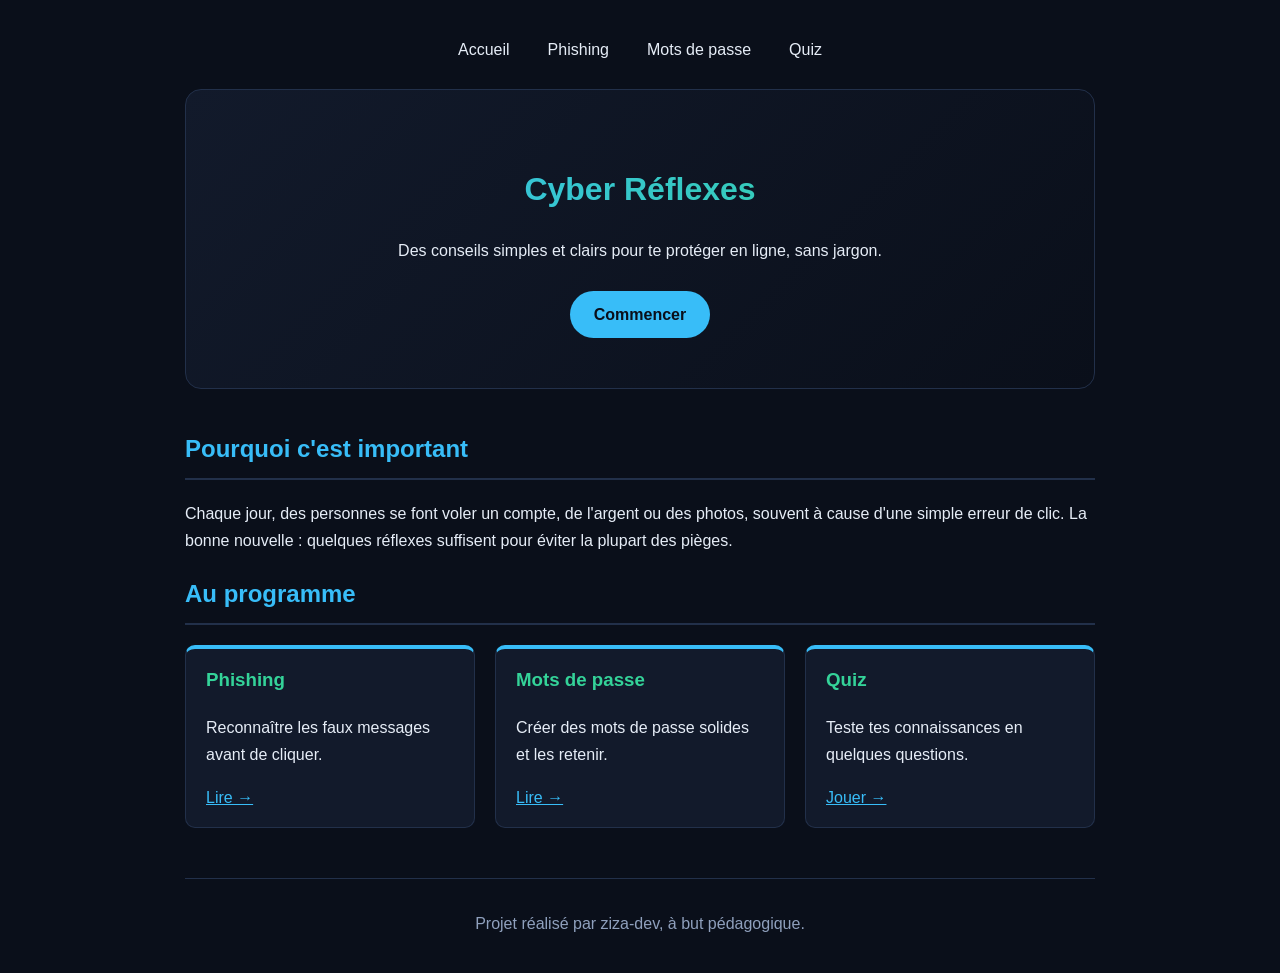
==== index.html @ 33cdb9ea "Add files via upload" ====
<!DOCTYPE html>
<html lang="fr">
<head>
  <meta charset="UTF-8">
  <meta name="viewport" content="width=device-width, initial-scale=1.0">
  <title>Cyber Réflexes | Se protéger en ligne</title>
  <link rel="stylesheet" href="style.css">
</head>
<body>
  <nav>
    <a href="index.html">Accueil</a>
    <a href="phishing.html">Phishing</a>
    <a href="mots-de-passe.html">Mots de passe</a>
    <a href="quiz.html">Quiz</a>
  </nav>

  <header class="hero">
    <h1>Cyber Réflexes</h1>
    <p>Des conseils simples et clairs pour te protéger en ligne, sans jargon.</p>
    <a class="bouton" href="phishing.html">Commencer</a>
  </header>

  <main>
    <section>
      <h2>Pourquoi c'est important</h2>
      <p>Chaque jour, des personnes se font voler un compte, de l'argent ou des photos, souvent à cause d'une simple erreur de clic. La bonne nouvelle : quelques réflexes suffisent pour éviter la plupart des pièges.</p>
    </section>

    <section>
      <h2>Au programme</h2>
      <div class="grille">
        <div class="carte">
          <h3>Phishing</h3>
          <p>Reconnaître les faux messages avant de cliquer.</p>
          <a href="phishing.html">Lire →</a>
        </div>
        <div class="carte">
          <h3>Mots de passe</h3>
          <p>Créer des mots de passe solides et les retenir.</p>
          <a href="mots-de-passe.html">Lire →</a>
        </div>
        <div class="carte">
          <h3>Quiz</h3>
          <p>Teste tes connaissances en quelques questions.</p>
          <a href="quiz.html">Jouer →</a>
        </div>
      </div>
    </section>
  </main>

  <footer>
    <p>Projet réalisé par ziza-dev, à but pédagogique.</p>
  </footer>
</body>
</html>
---- style.css ----
:root {
  --fond: #0a0f1a;
  --carte: #121a2b;
  --bordure: #22304a;
  --texte: #e6edf7;
  --texte-doux: #8fa0bd;
  --accent: #38bdf8;
  --vert: #34d399;
  --alerte: #f87171;
}

* { box-sizing: border-box; }
html { scroll-behavior: smooth; }

body {
  font-family: Arial, sans-serif;
  background-color: var(--fond);
  color: var(--texte);
  max-width: 950px;
  margin: 0 auto;
  padding: 20px;
  line-height: 1.7;
}

a { color: var(--accent); }

nav {
  display: flex;
  flex-wrap: wrap;
  justify-content: center;
  gap: 10px;
  padding: 10px 0 20px;
}

nav a {
  color: var(--texte);
  text-decoration: none;
  padding: 6px 14px;
  border-radius: 20px;
}

nav a:hover {
  background-color: var(--accent);
  color: #0a0f1a;
}

.hero {
  text-align: center;
  padding: 50px 20px;
  background: linear-gradient(135deg, #121a2b, #0a0f1a);
  border: 1px solid var(--bordure);
  border-radius: 16px;
  margin-bottom: 40px;
}

h1 {
  background: linear-gradient(90deg, var(--accent), var(--vert));
  -webkit-background-clip: text;
  background-clip: text;
  color: transparent;
}

h2 {
  color: var(--accent);
  border-bottom: 2px solid var(--bordure);
  padding-bottom: 8px;
}

h3 { color: var(--vert); }

.bouton {
  display: inline-block;
  background-color: var(--accent);
  color: #0a0f1a;
  text-decoration: none;
  font-weight: bold;
  padding: 10px 24px;
  border-radius: 25px;
  margin-top: 10px;
}

.bouton:hover { opacity: 0.85; }

.grille {
  display: grid;
  grid-template-columns: repeat(auto-fit, minmax(250px, 1fr));
  gap: 20px;
}

.carte {
  background-color: var(--carte);
  border: 1px solid var(--bordure);
  border-top: 4px solid var(--accent);
  border-radius: 10px;
  padding: 15px 20px;
}

.carte:hover { border-top-color: var(--vert); }
.carte h3 { margin-top: 0; }

.alerte {
  background-color: rgba(248, 113, 113, 0.1);
  border-left: 4px solid var(--alerte);
  border-radius: 8px;
  padding: 12px 18px;
}

.astuce {
  background-color: rgba(52, 211, 153, 0.1);
  border-left: 4px solid var(--vert);
  border-radius: 8px;
  padding: 12px 18px;
}

footer {
  text-align: center;
  color: var(--texte-doux);
  margin-top: 50px;
  padding-top: 15px;
  border-top: 1px solid var(--bordure);
}

.etapes {
  counter-reset: etape;
  list-style: none;
  padding: 0;
}

.etapes li {
  counter-increment: etape;
  background-color: var(--carte);
  border: 1px solid var(--bordure);
  border-radius: 10px;
  padding: 12px 16px 12px 55px;
  margin-bottom: 12px;
  position: relative;
}

.etapes li::before {
  content: counter(etape);
  position: absolute;
  left: 14px;
  top: 12px;
  background-color: var(--accent);
  color: #0a0f1a;
  font-weight: bold;
  width: 28px;
  height: 28px;
  border-radius: 50%;
  text-align: center;
  line-height: 28px;
}

input[type="text"] {
  width: 100%;
  padding: 12px;
  font-size: 1em;
  background-color: var(--carte);
  color: var(--texte);
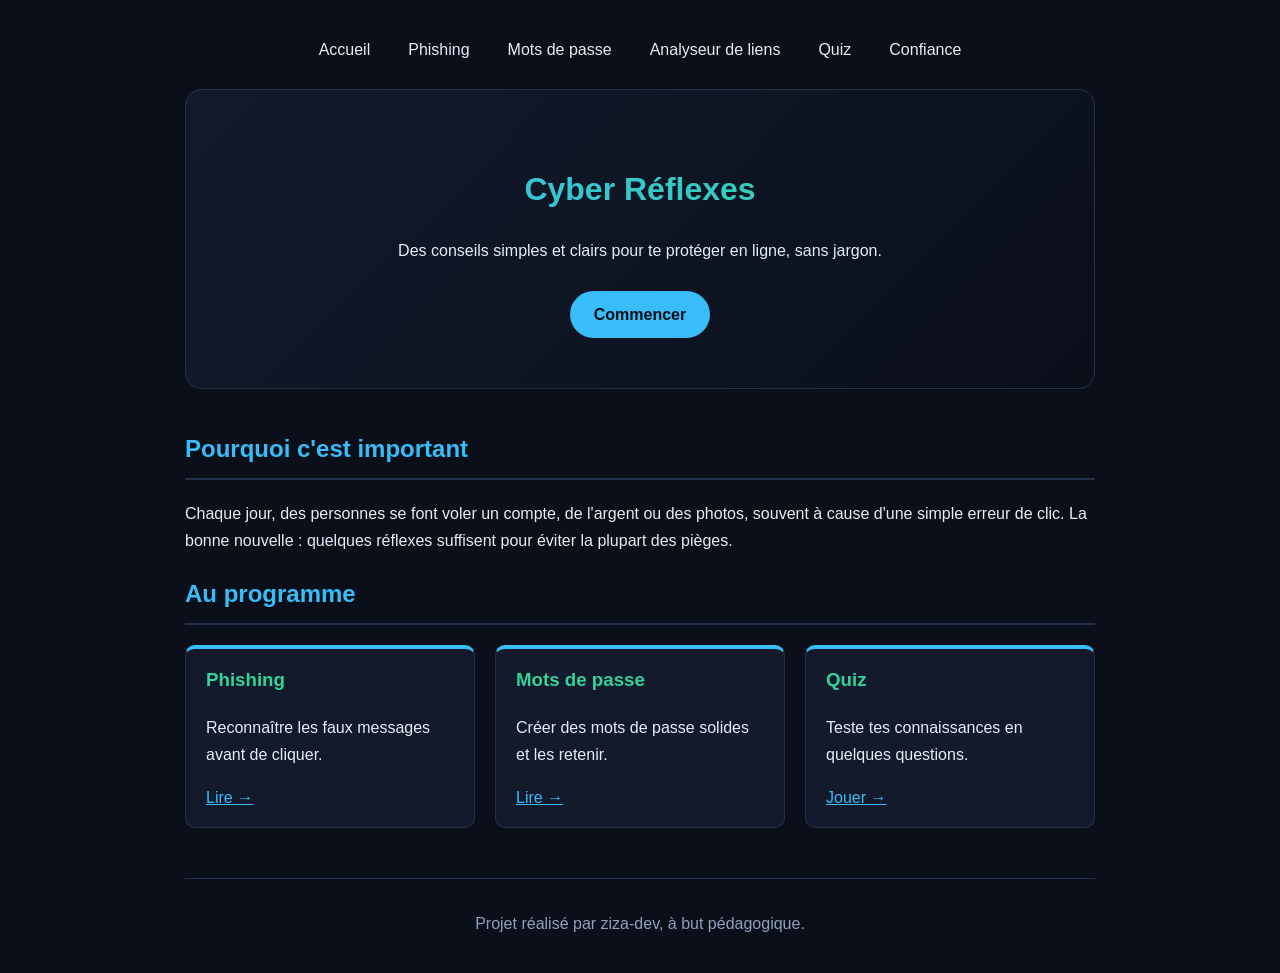
==== commit 83f8528e: "Update navigation links in index.html Added new links to 'Analyseur de liens' and 'Confiance' in the" ====
--- a/index.html
+++ b/index.html
@@ -7,13 +7,14 @@
   <link rel="stylesheet" href="style.css">
 </head>
 <body>
-  <nav>
-    <a href="index.html">Accueil</a>
-    <a href="phishing.html">Phishing</a>
-    <a href="mots-de-passe.html">Mots de passe</a>
-    <a href="quiz.html">Quiz</a>
-  </nav>
-
+ <nav>
+  <a href="index.html">Accueil</a>
+  <a href="phishing.html">Phishing</a>
+  <a href="mots-de-passe.html">Mots de passe</a>
+  <a href="analyseur.html">Analyseur de liens</a>
+  <a href="quiz.html">Quiz</a>
+  <a href="confiance.html">Confiance</a>
+</nav>
   <header class="hero">
     <h1>Cyber Réflexes</h1>
     <p>Des conseils simples et clairs pour te protéger en ligne, sans jargon.</p>
@@ -52,4 +53,4 @@
     <p>Projet réalisé par ziza-dev, à but pédagogique.</p>
   </footer>
 </body>
-</html>+</html>
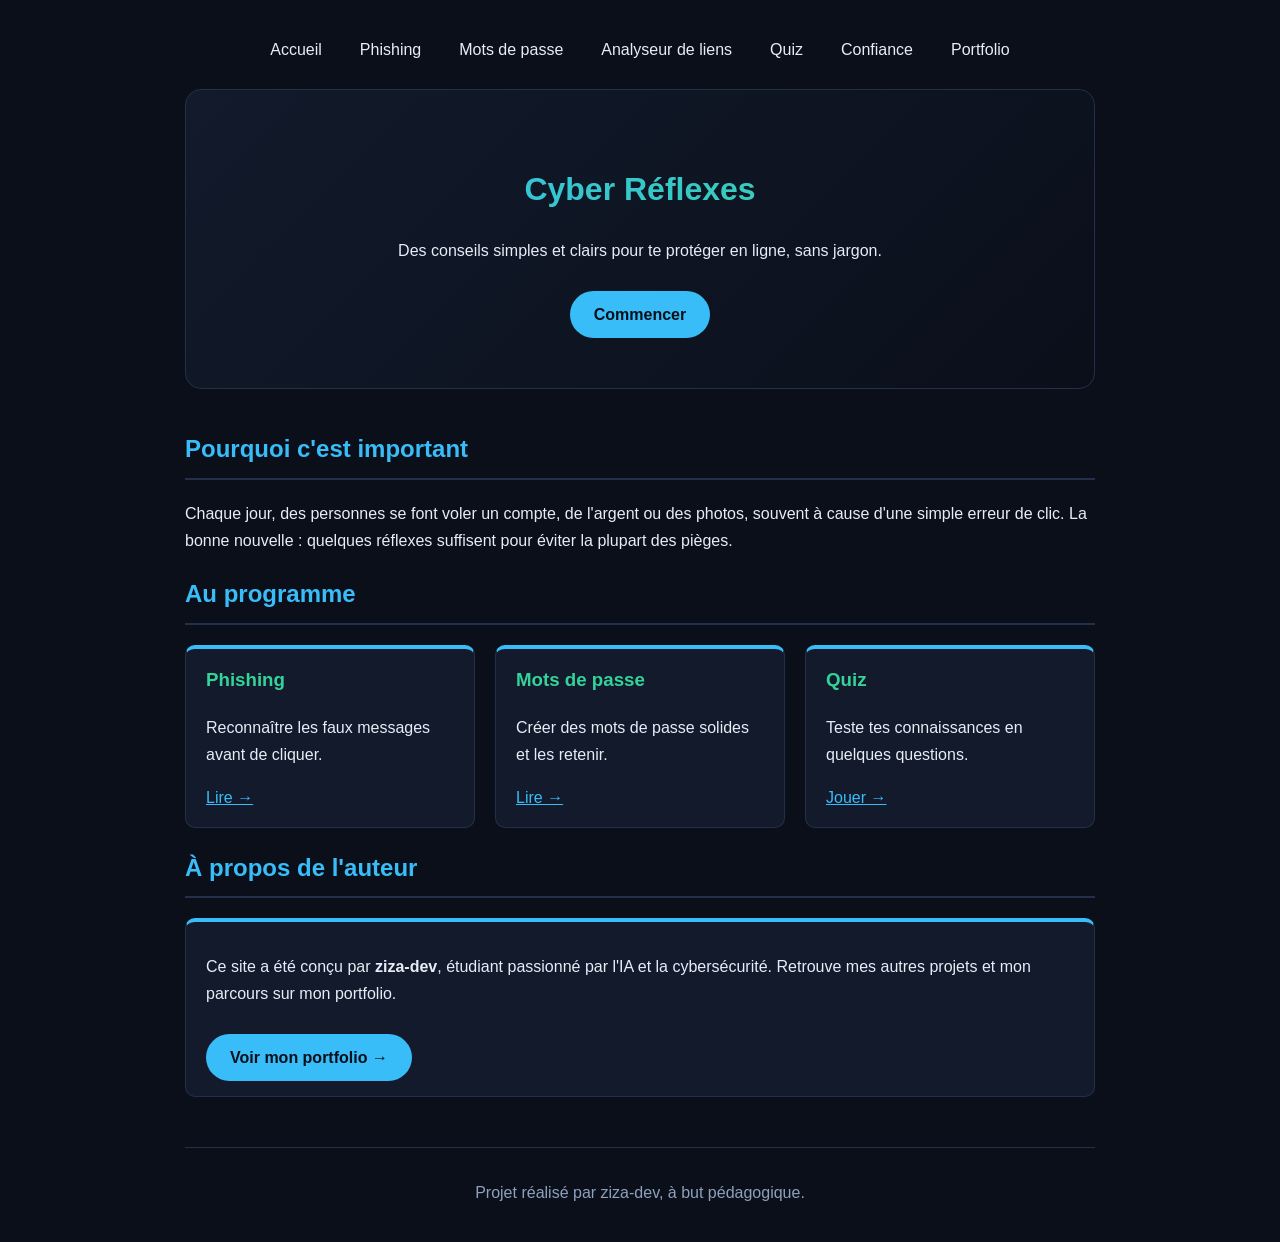
==== commit db360e6b: "Update index.html with author section and portfolio link Added a new section about the author and a " ====
--- a/index.html
+++ b/index.html
@@ -7,14 +7,16 @@
   <link rel="stylesheet" href="style.css">
 </head>
 <body>
- <nav>
+  <nav>
   <a href="index.html">Accueil</a>
   <a href="phishing.html">Phishing</a>
   <a href="mots-de-passe.html">Mots de passe</a>
   <a href="analyseur.html">Analyseur de liens</a>
   <a href="quiz.html">Quiz</a>
   <a href="confiance.html">Confiance</a>
+    <a href="https://ziza-dev.github.io/">Portfolio</a>
 </nav>
+
   <header class="hero">
     <h1>Cyber Réflexes</h1>
     <p>Des conseils simples et clairs pour te protéger en ligne, sans jargon.</p>
@@ -47,6 +49,13 @@
         </div>
       </div>
     </section>
+    <section>
+  <h2>À propos de l'auteur</h2>
+  <div class="carte">
+    <p>Ce site a été conçu par <strong>ziza-dev</strong>, étudiant passionné par l'IA et la cybersécurité. Retrouve mes autres projets et mon parcours sur mon portfolio.</p>
+    <a class="bouton" href="https://ziza-dev.github.io/">Voir mon portfolio →</a>
+  </div>
+</section>
   </main>
 
   <footer>
--- a/style.css
+++ b/style.css
@@ -156,4 +156,4 @@
   padding: 12px;
   font-size: 1em;
   background-color: var(--carte);
-  color: var(--texte);+  color: var(--texte);}
